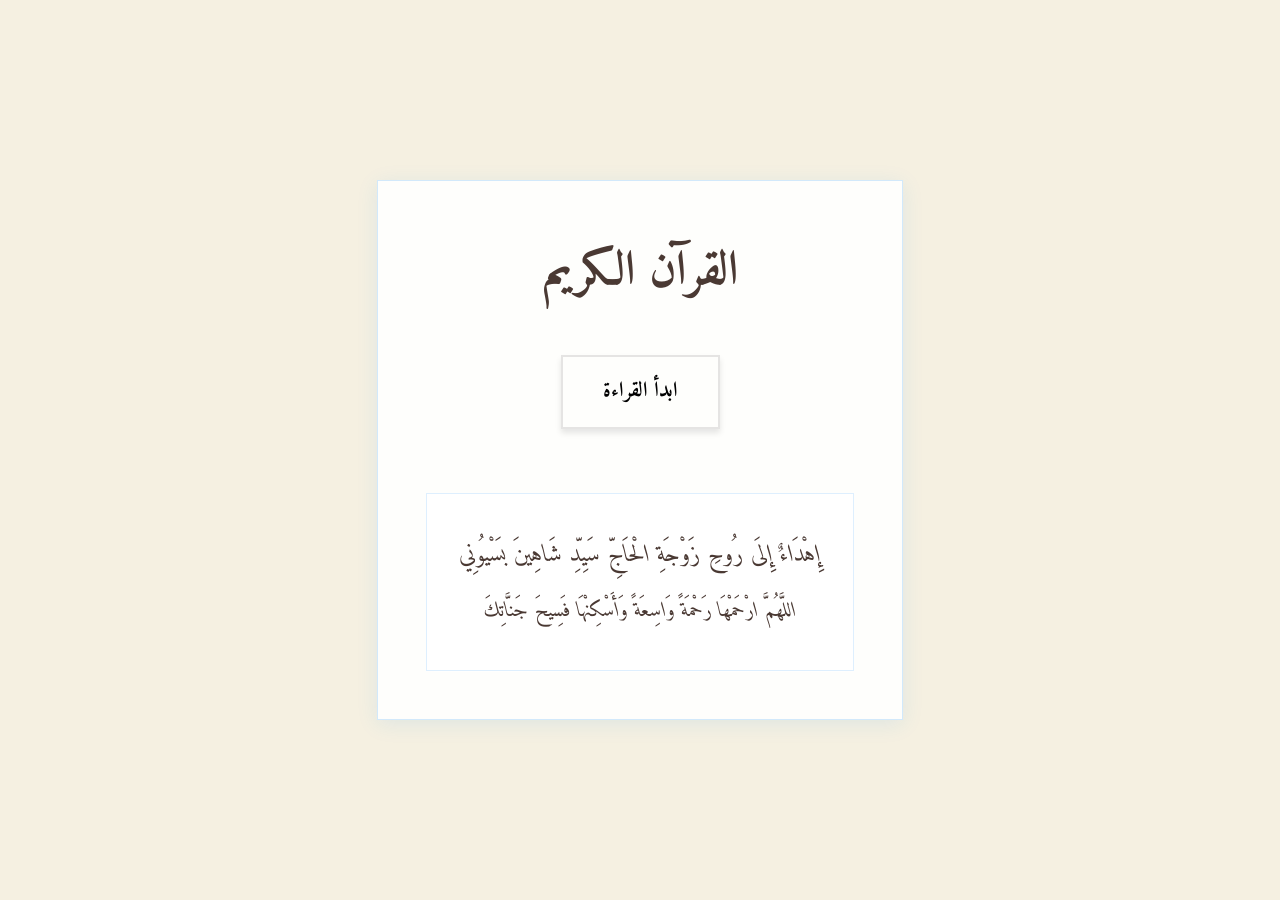
==== quran_backup/index.html @ 2cc12b5a "Add files via upload" ====
<!DOCTYPE html>
<html dir="rtl" lang="ar">
<head>
    <meta charset="UTF-8">
    <meta name="viewport" content="width=device-width, initial-scale=1.0, maximum-scale=1.0, user-scalable=no">
    <meta http-equiv="X-UA-Compatible" content="IE=edge">
    <title>القرآن الكريم</title>
    <link rel="stylesheet" href="styles.css">
    <link rel="icon" type="image/png" href="https://img.icons8.com/color/96/000000/holy-quran.png">
    <link href="https://fonts.googleapis.com/css2?family=Amiri&display=swap" rel="stylesheet">
    <meta name="description" content="تطبيق القرآن الكريم - اقرأ وتدبر">
</head>
<body>
    <div class="home-page">
        <div class="app-container">
            <div class="main-content">
                <h1 class="app-title">القرآن الكريم</h1>
                <a href="surahs.html" class="start-button menu-button">ابدأ القراءة</a>
                <div class="dedication">
                    <p class="dedication-text">إِهْدَاءٌ إِلَى رُوحِ زَوْجَةِ الْحَاجِّ سَيِّدِ شَاهِينَ بَسْيُونِي</p>
                    <p class="dua">اللَّهُمَّ ارْحَمْهَا رَحْمَةً وَاسِعَةً وَأَسْكِنْهَا فَسِيحَ جَنَّاتِكَ</p>
                </div>
            </div>
        </div>
    </div>
    <script src="script.js"></script>
    <script>
        function initializeSurahPlayButton(surahNumber) {
            // Try multiple selectors to find the surah name element
            const surahNameElements = [
                document.querySelector('.surah-name'),
                document.querySelector('.surah-title'),
                document.querySelector('h1.surah-header')
            ];

            const surahNameElement = surahNameElements.find(el => el !== null);

            if (surahNameElement) {
                // Check if button already exists to prevent duplicates
                if (!surahNameElement.querySelector('.play-full-surah-btn')) {
                    const playFullSurahButton = document.createElement('button');
                    playFullSurahButton.innerHTML = '🔊 استمع للسورة كاملة';
                    playFullSurahButton.className = 'play-full-surah-btn';
                    playFullSurahButton.addEventListener('click', () => {
                        playSurah(surahNumber);
                    });
                    surahNameElement.appendChild(playFullSurahButton);
                }
            } else {
                console.warn('Could not find surah name element');
            }
        }

        // Multiple event listeners to ensure the button is added
        document.addEventListener('DOMContentLoaded', () => {
            const surahNumberMatch = window.location.href.match(/surah\/(\d+)/);
            if (surahNumberMatch) {
                const surahNumber = parseInt(surahNumberMatch[1]);
                initializeSurahPlayButton(surahNumber);
            }
        });

        // Fallback for dynamically loaded content
        window.addEventListener('load', () => {
            const surahNumberMatch = window.location.href.match(/surah\/(\d+)/);
            if (surahNumberMatch) {
                const surahNumber = parseInt(surahNumberMatch[1]);
                initializeSurahPlayButton(surahNumber);
            }
        });
    </script>
</body>
</html>
---- quran_backup/styles.css ----
/* مخطط الألوان والتصميم الاستجابي */
:root {
    /* الألوان للوضع الفاتح (مستوحاة من المصاحف التقليدية) */
    --bg-primary: #f5f0e1;  /* لون ورقي دافئ */
    --bg-secondary: #f9f4eb;  /* درجة فاتحة من الخلفية */
    --text-primary: #4a3933;  /* بني داكن للنص الرئيسي */
    --text-secondary: #6d5d4e;  /* بني متوسط للنص الثانوي */
    --accent-color: #8b4513;  /* بني مائل للذهبي */
    --border-color: #d2b48c;  /* لون الجلد الفاتح */
    --shadow-color: rgba(139, 69, 19, 0.1);  /* ظل بني فاتح */
}

/* الوضع الداكن */
@media (prefers-color-scheme: dark) {
    :root {
        --bg-primary: #1a1a1a;  /* بني مظلم */
        --bg-secondary: #2c2c2c;  /* بني أغمق قليلاً */
        --text-primary: #e6d2b5;  /* لون ذهبي فاتح للنص */
        --text-secondary: #c4a87d;  /* لون ذهبي متوسط */
        --accent-color: #d4af37;  /* ذهبي */
        --border-color: #3c3c3c;  /* حدود داكنة */
        --shadow-color: rgba(212, 175, 55, 0.1);  /* ظل ذهبي فاتح */
    }
}

/* تصميم استجابي وعام */
* {
    margin: 0;
    padding: 0;
    box-sizing: border-box;
}

body {
    background-color: var(--bg-primary);
    color: var(--text-primary);
    font-family: 'Traditional Arabic', 'Scheherazade', 'Amiri', sans-serif;
    line-height: 1.8;
    transition: background-color 0.3s, color 0.3s;
    direction: rtl;
}

/* الصفحة الرئيسية - تصميم استجابي */
.home-page {
    display: flex;
    flex-direction: column;
    align-items: center;
    justify-content: center;
    min-height: 100vh;
    padding: 1rem;
    background-color: var(--bg-primary);
}

.main-content {
    width: 100%;
    max-width: 600px;
    background-color: var(--bg-secondary);
    border-radius: 20px;
    padding: 2rem;
    box-shadow: 0 10px 30px var(--shadow-color);
    text-align: center;
    transition: all 0.3s ease;
}

.app-title {
    color: var(--accent-color);
    font-size: 2.5rem;
    margin-bottom: 1.5rem;
    font-weight: bold;
}

.start-button {
    display: inline-block;
    background-color: var(--accent-color);
    color: #000000;  /* تغيير لون النص إلى الأسود */
    text-decoration: none;
    padding: 1rem 2rem;
    border-radius: 10px;
    margin: 1rem 0;
    transition: all 0.3s ease;
    font-size: 1.2rem;
    border: 2px solid rgba(0, 0, 0, 0.1);
    box-shadow: 0 4px 6px rgba(0, 0, 0, 0.1);
    font-weight: bold;  /* زيادة سمك الخط للوضوح */
}

.start-button:hover {
    transform: translateY(-5px);
    box-shadow: 0 5px 15px var(--shadow-color);
    border-color: rgba(0, 0, 0, 0.2);
    color: #000000;  /* الحفاظ على اللون الأسود عند التحويم */
}

.dedication {
    background-color: var(--bg-primary);
    border-radius: 10px;
    padding: 1rem;
    margin-top: 1rem;
    border: 1px solid var(--border-color);
}

.dedication-text, .dua {
    color: var(--text-secondary);
    font-style: italic;
    margin: 0.5rem 0;
}

/* استجابة الشاشات */
@media screen and (max-width: 768px) {
    .main-content {
        width: 95%;
        padding: 1rem;
    }

    .app-title {
        font-size: 2rem;
    }

    .start-button {
        padding: 0.8rem 1.5rem;
        font-size: 1rem;
    }
}

@media screen and (max-width: 480px) {
    .main-content {
        border-radius: 15px;
        padding: 1rem;
    }

    .app-title {
        font-size: 1.8rem;
    }

    .start-button {
        padding: 0.6rem 1.2rem;
        font-size: 0.9rem;
    }
}

/* تحسين الشفافية والتباين */
.main-content, .dedication {
    backdrop-filter: blur(10px);
    -webkit-backdrop-filter: blur(10px);
    background-color: rgba(var(--bg-secondary-rgb), 0.8);
}

/* تنسيقات عامة */
body {
    font-family: 'Traditional Arabic', 'Scheherazade', 'Amiri', sans-serif;
    background-color: var(--bg-primary);
    color: var(--text-primary);
    line-height: 1.8;
    transition: background-color 0.3s, color 0.3s;
    direction: rtl;
}

/* الصفحة الرئيسية */
.home-page {
    min-height: 100vh;
    display: flex;
    align-items: center;
    justify-content: center;
    padding: 2rem;
    background: linear-gradient(135deg, var(--background-color) 0%, #E1F5FE 100%);
}

.main-content {
    background: rgba(255, 255, 255, 0.9);
    border-radius: var(--border-radius);
    padding: 3rem;
    text-align: center;
    box-shadow: 0 4px 20px rgba(33, 150, 243, 0.1);
    border: 1px solid rgba(33, 150, 243, 0.2);
    backdrop-filter: blur(10px);
    -webkit-backdrop-filter: blur(10px);
    max-width: 600px;
    width: 100%;
}

.app-header {
    text-align: center;
    padding: 2rem 1rem;
    margin-bottom: 2rem;
    background: rgba(255, 255, 255, 0.9);
    border-radius: var(--border-radius);
    box-shadow: 0 4px 20px rgba(33, 150, 243, 0.1);
    backdrop-filter: blur(10px);
    -webkit-backdrop-filter: blur(10px);
    border: 1px solid rgba(33, 150, 243, 0.2);
}

.logo-container {
    display: flex;
    flex-direction: column;
    align-items: center;
    gap: 1rem;
    margin-bottom: 2rem;
}

.app-logo {
    display: none;
}

.app-title {
    font-size: clamp(2rem, 5vw, 3rem);
    color: var(--primary-color);
    margin-bottom: 1.5rem;
    animation: fadeIn 1s ease 0.3s both;
}

.start-button {
    background-color: var(--primary-color);
    color: #000000;  /* تغيير لون النص إلى الأسود */
    padding: 1rem 2.5rem;
    border: none;
    border-radius: var(--border-radius);
    font-size: clamp(1.1rem, 2.5vw, 1.3rem);
    cursor: pointer;
    transition: var(--transition);
    animation: fadeIn 1s ease 0.6s both;
    text-decoration: none;
    display: inline-block;
    border: 2px solid rgba(0, 0, 0, 0.1);  /* حواف خفيفة باللون الأسود */
    box-shadow: 0 4px 6px rgba(0, 0, 0, 0.1);  /* ظل خفيف */
}

.start-button:hover {
    background-color: var(--secondary-color);
    transform: translateY(-2px);
    box-shadow: 0 4px 12px rgba(33, 150, 243, 0.3);
    border-color: rgba(0, 0, 0, 0.2);  /* تغير لون الحواف عند التحويم */
}

.dedication {
    margin-top: 3rem;
    padding: 2rem;
    border-radius: var(--border-radius);
    background: rgba(255, 255, 255, 0.8);
    border: 1px solid rgba(33, 150, 243, 0.15);
    animation: fadeIn 1s ease 0.9s both;
}

.dedication-text {
    font-family: 'Amiri', serif;
    color: var(--text-color);
    font-size: clamp(1.2rem, 3vw, 1.5rem);
    margin: 0.5rem 0;
    line-height: 1.8;
}

.dedication .dua {
    font-family: 'Amiri', serif;
    color: var(--primary-color);
    font-size: clamp(1.1rem, 2.5vw, 1.3rem);
    margin-top: 1rem;
    line-height: 1.8;
}

/* أزرار التنقل */
.nav-buttons {
    position: fixed;
    top: 1rem;
    right: 1rem;
    display: flex;
    gap: 0.5rem;
    z-index: 1000;
}

.nav-button {
    background: white;
    color: var(--primary-color);
    padding: 0.8rem 1.2rem;
    border-radius: var(--border-radius);
    text-decoration: none;
    font-size: 0.9rem;
    border: 1px solid rgba(33, 150, 243, 0.2);
    box-shadow: 0 2px 8px rgba(33, 150, 243, 0.1);
    transition: all 0.3s ease;
    display: flex;
    align-items: center;
    gap: 0.5rem;
}

.nav-button:hover {
    transform: translateY(-2px);
    box-shadow: 0 4px 12px rgba(33, 150, 243, 0.2);
    background: var(--primary-color);
    color: white;
}

.nav-button span {
    font-size: 1.2rem;
}

/* صفحة اختيار السورة */
.surah-selection {
    max-width: 1200px;
    margin: 2rem auto;
    padding: 1rem;
}

.surah-grid {
    display: grid;
    grid-template-columns: repeat(auto-fill, minmax(200px, 1fr));
    gap: 1.5rem;
    padding: 1rem;
}

.surah-card {
    background: var(--bg-secondary);
    border-radius: var(--border-radius);
    padding: 1.5rem;
    text-align: center;
    cursor: pointer;
    transition: all 0.3s ease;
    position: relative;
    overflow: hidden;
    border: 1px solid var(--border-color);
    box-shadow: 0 4px 6px var(--shadow-color);
    backdrop-filter: blur(10px);
    -webkit-backdrop-filter: blur(10px);
}

.surah-card:hover {
    transform: translateY(-5px);
    box-shadow: 0 8px 15px var(--shadow-color);
    border-color: var(--primary-color);
}

.surah-card::before {
    content: '';
    position: absolute;
    top: 0;
    left: 0;
    width: 100%;
    height: 100%;
    background: linear-gradient(135deg, rgba(33, 150, 243, 0.1) 0%, rgba(255, 255, 255, 0) 100%);
    opacity: 0;
    transition: opacity 0.3s ease;
}

.surah-card:hover::before {
    opacity: 1;
}

.surah-number {
    position: absolute;
    top: 0.5rem;
    right: 0.5rem;
    background: var(--primary-color);
    color: white;
    width: 2rem;
    height: 2rem;
    border-radius: 50%;
    display: flex;
    align-items: center;
    justify-content: center;
    font-size: 0.9rem;
}

.surah-name {
    display: flex;
    align-items: center;
    justify-content: space-between;
    font-size: 1.5rem;
    color: var(--primary-color);
    margin: 1rem 0;
    font-weight: bold;
}

.play-full-surah-btn {
    background: none;
    border: none;
    cursor: pointer;
    font-size: 20px;
    padding: 5px;
    transition: transform 0.2s;
}

.play-full-surah-btn:hover {
    transform: scale(1.2);
}

.play-full-surah-btn::before {
    content: '🔊';
}

.surah-info {
    color: var(--text-color);
    font-size: 0.9rem;
    opacity: 0.8;
}

/* صفحة القراءة */
.quran-page {
    max-width: 800px;
    margin: 2rem auto;
    padding: 1rem;
}

.surah-header {
    display: flex;
    flex-direction: column;
    align-items: center;
    text-align: center;
    margin-bottom: 20px;
    padding: 15px;
    background-color: var(--background-light);
    border-radius: 10px;
}

.surah-name-container {
    display: flex;
    flex-direction: column;
    align-items: center;
}

#surah-title {
    font-size: 2rem;
    color: var(--primary-color);
    margin-bottom: 10px;
}

.surah-info {
    color: var(--text-secondary);
    font-size: 0.9rem;
    display: flex;
    align-items: center;
    gap: 10px;
}

.surah-info .separator {
    margin: 0 5px;
}

.bismillah {
    font-size: 1.8rem;
    color: var(--text-secondary);
    margin: 2rem 0 1rem;
    text-align: center;
    font-style: italic;
}

.ayat-container {
    background: var(--bg-secondary);
    border-radius: var(--border-radius);
    padding: 2rem;
    border: 1px solid var(--border-color);
    box-shadow: 0 4px 20px rgba(33, 150, 243, 0.1);
    backdrop-filter: blur(10px);
    -webkit-backdrop-filter: blur(10px);
}

.aya-container {
    padding: 1.5rem;
    margin: 1rem 0;
    border-radius: var(--border-radius);
    background: var(--bg-secondary);
    border: 1px solid var(--border-color);
    position: relative;
    transition: all 0.3s ease;
}

.aya-container:hover {
    background: rgba(255, 255, 255, 0.95);
    border-color: var(--primary-color);
    box-shadow: 0 4px 12px rgba(33, 150, 243, 0.1);
}

.aya {
    font-size: 1.5rem;
    line-height: 2.5;
    color: var(--text-primary);
    text-align: justify;
    position: relative;
}

.aya-number {
    display: inline-block;
    background: var(--primary-color);
    color: white;
    width: 2rem;
    height: 2rem;
    border-radius: 50%;
    font-size: 0.9rem;
    line-height: 2rem;
    text-align: center;
    margin: 0 0.5rem;
}

.aya-controls {
    position: absolute;
    top: 1rem;
    left: 1rem;
    display: flex;
    gap: 0.5rem;
    opacity: 0;
    transition: opacity 0.3s ease;
    z-index: 10;
}

.aya-container:hover .aya-controls {
    opacity: 1;
}

.aya-controls button {
    background: var(--accent-color);
    color: white;
    border: none;
    width: 2.5rem;
    height: 2.5rem;
    border-radius: 50%;
    cursor: pointer;
    display: flex;
    align-items: center;
    justify-content: center;
    font-size: 1.2rem;
    transition: all 0.3s ease;
    box-shadow: 0 2px 8px rgba(33, 150, 243, 0.1);
    padding: 0;
    line-height: 1;
}

.aya-controls button:hover {
    background: var(--primary-color);
    color: white;
    transform: scale(1.1);
    box-shadow: 0 4px 12px rgba(33, 150, 243, 0.2);
}

.surah-play-container {
    display: flex;
    justify-content: center;
    width: 100%;
    margin-bottom: 20px;
}

.full-surah-btn {
    background-color: var(--primary-color);
    color: white;
    border: none;
    padding: 15px 30px;
    font-size: 1.2rem;
    font-weight: bold;
    border-radius: 10px;
    cursor: pointer;
    display: flex;
    align-items: center;
    justify-content: center;
    gap: 10px;
    transition: background-color 0.3s ease, transform 0.2s ease;
    box-shadow: 0 4px 6px rgba(0, 0, 0, 0.1);
}

.full-surah-btn:hover {
    background-color: var(--secondary-color);
    transform: scale(1.05);
}

.full-surah-btn:active {
    transform: scale(0.95);
}

/* رسالة الخطأ */
.error-message {
    position: fixed;
    bottom: 2rem;
    left: 50%;
    transform: translateX(-50%);
    background: #ff5252;
    color: white;
    padding: 1rem 2rem;
    border-radius: var(--border-radius);
    z-index: 1000;
    animation: slideUp 0.3s ease;
}

@keyframes slideUp {
    from {
        transform: translate(-50%, 100%);
        opacity: 0;
    }
    to {
        transform: translate(-50%, 0);
        opacity: 1;
    }
}

/* مشغل الصوت المنبثق */
.floating-player {
    position: fixed;
    top: 50%;
    left: 50%;
    transform: translate(-50%, -50%);
    background: rgba(255, 255, 255, 0.95);
    border-radius: var(--border-radius);
    padding: 1.5rem;
    box-shadow: 0 8px 32px rgba(33, 150, 243, 0.2);
    border: 1px solid rgba(33, 150, 243, 0.2);
    backdrop-filter: blur(10px);
    -webkit-backdrop-filter: blur(10px);
    z-index: 1000;
    width: 90%;
    max-width: 400px;
    transition: all 0.3s ease;
}

.floating-player.minimized {
    transform: translate(-50%, 0);
    bottom: 20px;
    top: auto;
    padding: 0.8rem;
}

.player-header {
    display: flex;
    align-items: center;
    justify-content: space-between;
    margin-bottom: 1rem;
}

.player-title {
    display: flex;
    align-items: center;
    gap: 0.5rem;
    color: var(--primary-color);
    font-size: 1.1rem;
}

.player-icon {
    font-size: 1.3rem;
}

.reader-select {
    padding: 0.5rem;
    border-radius: var(--border-radius);
    border: 1px solid rgba(33, 150, 243, 0.2);
    background: white;
    color: var(--text-color);
    cursor: pointer;
    transition: all 0.3s ease;
}

.reader-select:hover {
    border-color: var(--primary-color);
}

.player-controls {
    width: 100%;
}

.player-controls audio {
    width: 100%;
    margin: 0.5rem 0;
}

.minimize-button,
.close-button {
    position: absolute;
    background: none;
    border: none;
    font-size: 1.2rem;
    cursor: pointer;
    color: var(--text-color);
    opacity: 0.7;
    transition: all 0.3s ease;
    padding: 0.3rem 0.6rem;
}

.minimize-button {
    top: 0.5rem;
    left: 2.5rem;
}

.close-button {
    top: 0.5rem;
    left: 0.5rem;
}

.minimize-button:hover,
.close-button:hover {
    opacity: 1;
    color: var(--primary-color);
}

/* تحسين شكل عنصر audio */
audio {
    border-radius: var(--border-radius);
    background: white;
}

audio::-webkit-media-controls-panel {
    background: white;
}

audio::-webkit-media-controls-play-button,
audio::-webkit-media-controls-mute-button {
    border-radius: 50%;
    background: var(--primary-color);
    color: white;
}

/* الرسوم المتحركة */
@keyframes fadeIn {
    from {
        opacity: 0;
    }
    to {
        opacity: 1;
    }
}

@keyframes fadeInDown {
    from {
        opacity: 0;
        transform: translateY(-20px);
    }
    to {
        opacity: 1;
        transform: translateY(0);
    }
}

/* تحسينات للشاشات الصغيرة */
@media (max-width: 768px) {
    .surah-grid {
        grid-template-columns: repeat(auto-fill, minmax(200px, 1fr));
    }
    
    .audio-player {
        padding: 0.8rem;
    }
    
    .aya {
        font-size: clamp(18px, 3.5vw, 24px);
    }
    
    .app-logo {
        width: 80px;
    }
    
    .app-header h1 {
        font-size: 1.5rem;
    }
}

@media (max-width: 480px) {
    .main-content {
        border-radius: 15px;
        padding: 1rem;
    }

    .app-title {
        font-size: 1.8rem;
    }

    .start-button {
        padding: 0.6rem 1.2rem;
        font-size: 0.9rem;
    }
}

/* نافذة التفسير */
.tafseer-modal {
    position: fixed;
    top: 0;
    left: 0;
    width: 100%;
    height: 100%;
    background: rgba(0, 0, 0, 0.5);
    display: flex;
    align-items: center;
    justify-content: center;
    z-index: 1000;
}

.tafseer-content {
    background: white;
    padding: 2rem;
    border-radius: var(--border-radius);
    max-width: 80%;
    max-height: 80vh;
    overflow-y: auto;
    position: relative;
    box-shadow: 0 4px 20px rgba(0, 0, 0, 0.2);
}

.close-btn {
    position: absolute;
    top: 1rem;
    right: 1rem;
    background: none;
    border: none;
    font-size: 1.5rem;
    cursor: pointer;
    color: var(--text-color);
    opacity: 0.7;
    transition: opacity 0.3s ease;
}

.close-btn:hover {
    opacity: 1;
}

.tafseer-text {
    font-size: 1.2rem;
    line-height: 1.8;
    color: var(--text-color);
    text-align: justify;
    margin-top: 1rem;
}

/* مشغل الصوت */
#audioPlayer {
    position: fixed;
    bottom: 1rem;
    left: 50%;
    transform: translateX(-50%);
    z-index: 1000;
    background: white;
    padding: 0.5rem 1rem;
    border-radius: var(--border-radius);
    box-shadow: 0 4px 20px rgba(0, 0, 0, 0.2);
    display: block !important;
}

#audioPlayer:not([src]) {
    display: none !important;
}

/* تنسيق قائمة القراء */
.reciter-selector {
    display: flex;
    justify-content: center;
    margin: 1rem 0;
}

#reciter-select {
    background-color: var(--bg-secondary);
    color: var(--text-primary);
    border: 2px solid var(--border-color);
    border-radius: 8px;
    padding: 0.5rem 1rem;
    font-size: 1rem;
    transition: all 0.3s ease;
    appearance: none;
    -webkit-appearance: none;
    -moz-appearance: none;
    background-image: url("data:image/svg+xml;utf8,<svg fill='%234a3933' height='24' viewBox='0 0 24 24' width='24' xmlns='http://www.w3.org/2000/svg'><path d='M7 10l5 5 5-5z'/><path d='M0 0h24v24H0z' fill='none'/></svg>");
    background-repeat: no-repeat;
    background-position-x: 95%;
    background-position-y: 50%;
    padding-right: 2rem;
}

#reciter-select:hover {
    border-color: var(--accent-color);
    box-shadow: 0 4px 6px var(--shadow-color);
}

@media (prefers-color-scheme: dark) {
    #reciter-select {
        background-image: url("data:image/svg+xml;utf8,<svg fill='%23e6d2b5' height='24' viewBox='0 0 24 24' width='24' xmlns='http://www.w3.org/2000/svg'><path d='M7 10l5 5 5-5z'/><path d='M0 0h24v24H0z' fill='none'/></svg>");
    }
}

/* تنسيق مشغل الصوت */
.audio-container {
    position: fixed;
    bottom: 0;
    left: 0;
    width: 100%;
    background-color: var(--bg-secondary);
    padding: 10px;
    box-shadow: 0 -4px 10px var(--shadow-color);
    z-index: 1000;
    transition: all 0.3s ease;
}

#audio-player {
    width: 100%;
    max-width: 600px;
    margin: 0 auto;
    display: block;
    background-color: var(--bg-primary);
    border-radius: 10px;
    padding: 10px;
}

/* تحسين مظهر مشغل الصوت في الوضع الداكن */
@media (prefers-color-scheme: dark) {
    .audio-container {
        background-color: var(--bg-primary);
    }

    #audio-player {
        background-color: var(--bg-secondary);
    }
}

/* استجابة الشاشات الصغيرة */
@media screen and (max-width: 768px) {
    .audio-container {
        padding: 5px;
    }

    #audio-player {
        padding: 5px;
    }
}

/* تنسيقات تظليل الآية أثناء التشغيل */
.aya-container.playing {
    background-color: var(--accent-color);
    color: var(--bg-secondary);
    transition: all 0.3s ease;
    animation: pulse 1s infinite alternate;
}

.aya-container.playing .aya {
    color: var(--bg-secondary);
}

.aya-container.playing .aya-number {
    color: var(--bg-secondary);
    opacity: 0.8;
}

@keyframes pulse {
    from {
        transform: scale(1);
        opacity: 1;
    }
    to {
        transform: scale(1.02);
        opacity: 0.9;
    }
}

/* تنسيقات النافذة المنبثقة للاستماع */
.audio-modal {
    position: fixed;
    top: 0;
    left: 0;
    width: 100%;
    height: 100%;
    background-color: rgba(0, 0, 0, 0.5);
    display: flex;
    justify-content: center;
    align-items: center;
    z-index: 1000;
    backdrop-filter: blur(5px);
}

.audio-modal-content {
    background-color: var(--bg-secondary);
    border-radius: 15px;
    width: 90%;
    max-width: 500px;
    padding: 20px;
    box-shadow: 0 10px 30px var(--shadow-color);
    position: relative;
    text-align: center;
}

.audio-modal-header {
    display: flex;
    justify-content: space-between;
    align-items: center;
    margin-bottom: 20px;
}

.audio-modal-header h3 {
    margin: 0;
    color: var(--primary-color);
}

.close-modal-btn {
    background: none;
    border: none;
    font-size: 2rem;
    color: var(--text-secondary);
    cursor: pointer;
    transition: color 0.3s ease;
}

.close-modal-btn:hover {
    color: var(--accent-color);
}

.reciter-selector {
    margin-bottom: 20px;
}

.reciter-selector label {
    display: block;
    margin-bottom: 10px;
    color: var(--text-primary);
}

.reciter-selector select {
    width: 100%;
    padding: 10px;
    border: 2px solid var(--border-color);
    border-radius: 8px;
    background-color: var(--bg-primary);
    color: var(--text-primary);
    appearance: none;
    -webkit-appearance: none;
    -moz-appearance: none;
    background-image: url("data:image/svg+xml;utf8,<svg fill='%234a3933' height='24' viewBox='0 0 24 24' width='24' xmlns='http://www.w3.org/2000/svg'><path d='M7 10l5 5 5-5z'/><path d='M0 0h24v24H0z' fill='none'/></svg>");
    background-repeat: no-repeat;
    background-position-x: 95%;
    background-position-y: 50%;
    padding-right: 2rem;
}

.audio-modal-actions {
    margin-top: 20px;
}

#play-ayah-btn {
    background-color: var(--accent-color);
    color: var(--bg-secondary);
    border: none;
    padding: 10px 20px;
    border-radius: 8px;
    cursor: pointer;
    transition: all 0.3s ease;
}

#play-ayah-btn:hover {
    opacity: 0.9;
    transform: translateY(-2px);
}

/* تنسيقات الوضع الداكن */
@media (prefers-color-scheme: dark) {
    .reciter-selector select {
        background-image: url("data:image/svg+xml;utf8,<svg fill='%23e6d2b5' height='24' viewBox='0 0 24 24' width='24' xmlns='http://www.w3.org/2000/svg'><path d='M7 10l5 5 5-5z'/><path d='M0 0h24v24H0z' fill='none'/></svg>");
    }
}

/* استايل زر تشغيل السورة كاملة */
.play-full-surah-btn {
    background-color: #4CAF50;
    color: white;
    border: none;
    padding: 8px 16px;
    text-align: center;
    text-decoration: none;
    display: inline-block;
    font-size: 14px;
    margin-right: 10px;
    cursor: pointer;
    border-radius: 4px;
    transition: background-color 0.3s ease;
}

.play-full-surah-btn:hover {
    background-color: #45a049;
}

/* تعديل على نافذة الصوت لعرض تقدم السورة */
.surah-progress {
    display: flex;
    justify-content: space-between;
    margin-top: 10px;
    font-size: 14px;
    color: #666;
}

/* تنسيقات عرض الآية في نافذة الصوت */
.ayah-text-container {
    background-color: rgba(241, 241, 241, 0.5);
    border-radius: 10px;
    padding: 15px;
    margin-top: 15px;
    text-align: center;
    box-shadow: 0 2px 5px rgba(0, 0, 0, 0.05);
}

.ayah-info {
    display: flex;
    justify-content: space-between;
    margin-bottom: 10px;
    color: var(--text-secondary);
    font-size: 0.9em;
}

.ayah-text-display {
    font-size: 1.1em;
    line-height: 1.6;
    color: var(--text-primary);
    font-weight: 500;
}

.audio-modal .audio-progress {
    display: flex;
    justify-content: space-between;
    margin-top: 10px;
    color: var(--text-secondary);
    font-size: 0.9em;
}

/* تحسين تصميم المشغل الصوتي */
.audio-modal .audio-player-container {
    display: flex;
    flex-direction: column;
    align-items: center;
    gap: 15px;
    padding: 20px;
}

.audio-modal .reciter-dropdown {
    width: 100%;
    padding: 8px;
    border-radius: 5px;
    border: 1px solid var(--border-color);
    background-color: var(--background-secondary);
    color: var(--text-primary);
    margin-bottom: 10px;
}

.audio-modal #modal-audio-player {
    width: 100%;
    margin-bottom: 10px;
}

/* تنسيق الآية الحالية أثناء التشغيل */
.aya-container.current-ayah {
    background-color: rgba(52, 152, 219, 0.1);
    border-right: 4px solid #3498db;
    transition: all 0.3s ease;
    scroll-margin-top: 150px; /* مسافة من أعلى الصفحة للتمرير */
}

.aya-container.current-ayah .aya-text {
    color: #2980b9;
    font-weight: bold;
}
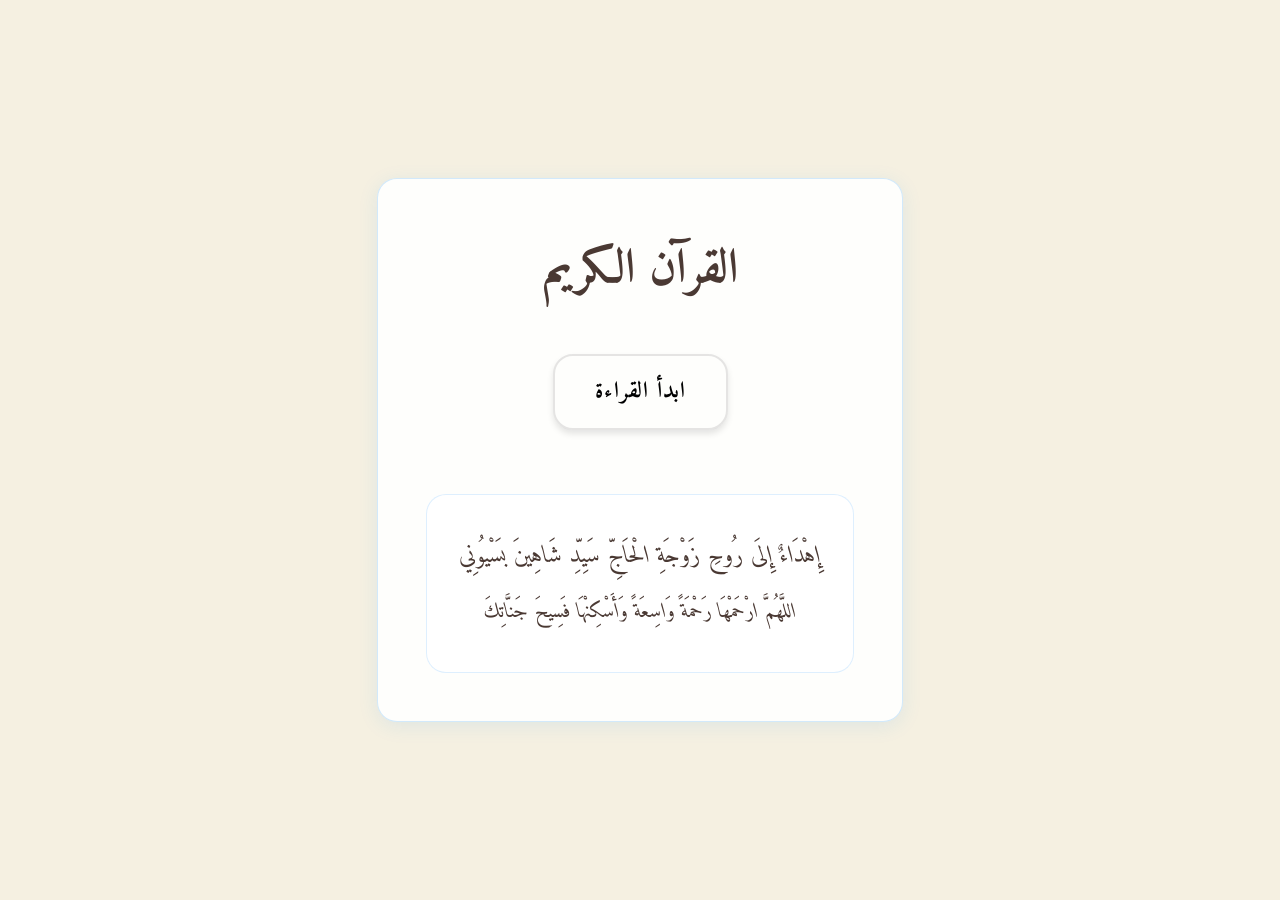
==== commit 9e76d36a: "Add files via upload" ====
--- a/quran_backup/index.html
+++ b/quran_backup/index.html
@@ -2,7 +2,11 @@
 <html dir="rtl" lang="ar">
 <head>
     <meta charset="UTF-8">
-    <meta name="viewport" content="width=device-width, initial-scale=1.0, maximum-scale=1.0, user-scalable=no">
+    <meta name="viewport" content="width=device-width, initial-scale=1.0, maximum-scale=1.0, user-scalable=no, viewport-fit=cover">
+    <meta name="theme-color" content="#f5f0e1">
+    <meta name="mobile-web-app-capable" content="yes">
+    <meta name="apple-mobile-web-app-capable" content="yes">
+    <meta name="apple-mobile-web-app-status-bar-style" content="default">
     <meta http-equiv="X-UA-Compatible" content="IE=edge">
     <title>القرآن الكريم</title>
     <link rel="stylesheet" href="styles.css">
--- a/quran_backup/styles.css
+++ b/quran_backup/styles.css
@@ -8,6 +8,10 @@
     --accent-color: #8b4513;  /* بني مائل للذهبي */
     --border-color: #d2b48c;  /* لون الجلد الفاتح */
     --shadow-color: rgba(139, 69, 19, 0.1);  /* ظل بني فاتح */
+    --border-radius-sm: 15px;     /* Small radius */
+    --border-radius-md: 20px;     /* Medium radius */
+    --border-radius-lg: 25px;     /* Large radius */
+    --border-radius-full: 50%;    /* Fully rounded */
 }
 
 /* الوضع الداكن */
@@ -48,13 +52,14 @@
     min-height: 100vh;
     padding: 1rem;
     background-color: var(--bg-primary);
+    border-radius: var(--border-radius-md);
 }
 
 .main-content {
     width: 100%;
     max-width: 600px;
     background-color: var(--bg-secondary);
-    border-radius: 20px;
+    border-radius: var(--border-radius-md);
     padding: 2rem;
     box-shadow: 0 10px 30px var(--shadow-color);
     text-align: center;
@@ -74,13 +79,15 @@
     color: #000000;  /* تغيير لون النص إلى الأسود */
     text-decoration: none;
     padding: 1rem 2rem;
-    border-radius: 10px;
+    border-radius: var(--border-radius-md); /* Rounded corners */
     margin: 1rem 0;
     transition: all 0.3s ease;
-    font-size: 1.2rem;
+    font-size: 1.4rem; /* Increased from 1.2rem */
+    font-weight: 900; /* Extra bold */
     border: 2px solid rgba(0, 0, 0, 0.1);
     box-shadow: 0 4px 6px rgba(0, 0, 0, 0.1);
-    font-weight: bold;  /* زيادة سمك الخط للوضوح */
+    text-transform: uppercase; /* Optional: make text uppercase for more impact */
+    letter-spacing: 1px; /* Optional: add slight letter spacing */
 }
 
 .start-button:hover {
@@ -92,7 +99,7 @@
 
 .dedication {
     background-color: var(--bg-primary);
-    border-radius: 10px;
+    border-radius: var(--border-radius-md);
     padding: 1rem;
     margin-top: 1rem;
     border: 1px solid var(--border-color);
@@ -117,13 +124,15 @@
 
     .start-button {
         padding: 0.8rem 1.5rem;
-        font-size: 1rem;
+        font-size: 1.2rem; /* Slightly larger on mobile */
+        border-radius: var(--border-radius-sm);
+        letter-spacing: 0.5px;
     }
 }
 
 @media screen and (max-width: 480px) {
     .main-content {
-        border-radius: 15px;
+        border-radius: var(--border-radius-lg);
         padding: 1rem;
     }
 
@@ -137,21 +146,99 @@
     }
 }
 
-/* تحسين الشفافية والتباين */
-.main-content, .dedication {
-    backdrop-filter: blur(10px);
-    -webkit-backdrop-filter: blur(10px);
-    background-color: rgba(var(--bg-secondary-rgb), 0.8);
-}
-
-/* تنسيقات عامة */
-body {
-    font-family: 'Traditional Arabic', 'Scheherazade', 'Amiri', sans-serif;
-    background-color: var(--bg-primary);
-    color: var(--text-primary);
-    line-height: 1.8;
-    transition: background-color 0.3s, color 0.3s;
-    direction: rtl;
+/* Mobile-first responsive improvements */
+@media screen and (max-width: 480px) {
+    body {
+        font-size: 16px; /* Slightly larger base font for readability */
+        line-height: 1.6; /* More compact line height for mobile */
+    }
+
+    .home-page {
+        padding: 0.5rem;
+        justify-content: flex-start; /* Align content to top on mobile */
+    }
+
+    .main-content {
+        width: 100%;
+        margin: 1rem auto;
+        padding: 1rem;
+        border-radius: var(--border-radius-lg);
+        box-shadow: 0 4px 10px rgba(0, 0, 0, 0.05);
+    }
+
+    .app-title {
+        font-size: 1.8rem;
+        margin-bottom: 1rem;
+    }
+
+    .start-button {
+        display: block;
+        width: 100%; /* Full-width button on mobile */
+        padding: 0.8rem 1rem;
+        font-size: 1rem;
+        margin: 1rem 0;
+        border-radius: var(--border-radius-full);
+    }
+
+    .dedication {
+        padding: 0.75rem;
+        margin-top: 0.5rem;
+    }
+
+    .dedication-text, .dua {
+        font-size: 0.9rem;
+    }
+
+    /* Touch target optimization */
+    .start-button, 
+    .menu-button {
+        min-height: 48px; /* Recommended touch target size */
+        min-width: 48px;
+        display: flex;
+        align-items: center;
+        justify-content: center;
+        touch-action: manipulation; /* Prevent double-tap zoom */
+    }
+
+    /* Prevent text scaling */
+    input, 
+    select, 
+    textarea, 
+    button {
+        font-size: 16px; /* Prevents auto-zoom on iOS */
+    }
+}
+
+/* Tablet and small mobile device adjustments */
+@media screen and (min-width: 481px) and (max-width: 768px) {
+    .main-content {
+        width: 90%;
+        padding: 1.5rem;
+    }
+
+    .app-title {
+        font-size: 2.2rem;
+    }
+
+    .start-button {
+        padding: 1rem 1.5rem;
+        font-size: 1.1rem;
+    }
+}
+
+/* Accessibility and performance improvements */
+@media (prefers-reduced-motion: reduce) {
+    * {
+        transition: none !important;
+    }
+}
+
+/* Safe area insets for devices with notches */
+@supports (padding-top: env(safe-area-inset-top)) {
+    .home-page {
+        padding-top: env(safe-area-inset-top);
+        padding-bottom: env(safe-area-inset-bottom);
+    }
 }
 
 /* الصفحة الرئيسية */
@@ -162,11 +249,12 @@
     justify-content: center;
     padding: 2rem;
     background: linear-gradient(135deg, var(--background-color) 0%, #E1F5FE 100%);
+    border-radius: var(--border-radius-md);
 }
 
 .main-content {
     background: rgba(255, 255, 255, 0.9);
-    border-radius: var(--border-radius);
+    border-radius: var(--border-radius-md);
     padding: 3rem;
     text-align: center;
     box-shadow: 0 4px 20px rgba(33, 150, 243, 0.1);
@@ -182,7 +270,7 @@
     padding: 2rem 1rem;
     margin-bottom: 2rem;
     background: rgba(255, 255, 255, 0.9);
-    border-radius: var(--border-radius);
+    border-radius: var(--border-radius-md);
     box-shadow: 0 4px 20px rgba(33, 150, 243, 0.1);
     backdrop-filter: blur(10px);
     -webkit-backdrop-filter: blur(10px);
@@ -213,7 +301,7 @@
     color: #000000;  /* تغيير لون النص إلى الأسود */
     padding: 1rem 2.5rem;
     border: none;
-    border-radius: var(--border-radius);
+    border-radius: var(--border-radius-md); /* Rounded corners instead of full circle */
     font-size: clamp(1.1rem, 2.5vw, 1.3rem);
     cursor: pointer;
     transition: var(--transition);
@@ -222,6 +310,10 @@
     display: inline-block;
     border: 2px solid rgba(0, 0, 0, 0.1);  /* حواف خفيفة باللون الأسود */
     box-shadow: 0 4px 6px rgba(0, 0, 0, 0.1);  /* ظل خفيف */
+    font-size: 1.4rem; /* Increased from 1.2rem */
+    font-weight: 900; /* Extra bold */
+    text-transform: uppercase; /* Optional: make text uppercase for more impact */
+    letter-spacing: 1px; /* Optional: add slight letter spacing */
 }
 
 .start-button:hover {
@@ -234,7 +326,7 @@
 .dedication {
     margin-top: 3rem;
     padding: 2rem;
-    border-radius: var(--border-radius);
+    border-radius: var(--border-radius-md);
     background: rgba(255, 255, 255, 0.8);
     border: 1px solid rgba(33, 150, 243, 0.15);
     animation: fadeIn 1s ease 0.9s both;
@@ -270,7 +362,7 @@
     background: white;
     color: var(--primary-color);
     padding: 0.8rem 1.2rem;
-    border-radius: var(--border-radius);
+    border-radius: var(--border-radius-md);
     text-decoration: none;
     font-size: 0.9rem;
     border: 1px solid rgba(33, 150, 243, 0.2);
@@ -294,101 +386,121 @@
 
 /* صفحة اختيار السورة */
 .surah-selection {
-    max-width: 1200px;
-    margin: 2rem auto;
+    max-width: 800px; /* Narrower container for list view */
+    margin: 1rem auto;
+    padding: 0.5rem;
+}
+
+.surah-grid {
+    display: flex;
+    flex-direction: column;
+    gap: 0.5rem;
+    padding: 0;
+}
+
+.surah-card {
+    display: flex;
+    flex-direction: column;
+    align-items: center;
+    justify-content: space-between;
+    background-color: var(--bg-secondary);
+    border-radius: var(--border-radius-md);
     padding: 1rem;
-}
-
-.surah-grid {
-    display: grid;
-    grid-template-columns: repeat(auto-fill, minmax(200px, 1fr));
-    gap: 1.5rem;
-    padding: 1rem;
-}
-
-.surah-card {
-    background: var(--bg-secondary);
-    border-radius: var(--border-radius);
-    padding: 1.5rem;
+    transition: all 0.3s ease;
+    cursor: pointer;
+    position: relative;
     text-align: center;
-    cursor: pointer;
-    transition: all 0.3s ease;
-    position: relative;
-    overflow: hidden;
-    border: 1px solid var(--border-color);
-    box-shadow: 0 4px 6px var(--shadow-color);
-    backdrop-filter: blur(10px);
-    -webkit-backdrop-filter: blur(10px);
-}
-
-.surah-card:hover {
-    transform: translateY(-5px);
-    box-shadow: 0 8px 15px var(--shadow-color);
-    border-color: var(--primary-color);
-}
-
-.surah-card::before {
-    content: '';
-    position: absolute;
-    top: 0;
-    left: 0;
-    width: 100%;
-    height: 100%;
-    background: linear-gradient(135deg, rgba(33, 150, 243, 0.1) 0%, rgba(255, 255, 255, 0) 100%);
-    opacity: 0;
-    transition: opacity 0.3s ease;
-}
-
-.surah-card:hover::before {
-    opacity: 1;
-}
-
-.surah-number {
+}
+
+.surah-card .surah-info {
+    font-size: 0.8rem;
+    color: var(--text-secondary);
+    margin-top: 0.5rem;
+    background-color: rgba(0, 0, 0, 0.05);
+    padding: 0.3rem 0.6rem;
+    border-radius: var(--border-radius-sm);
+}
+
+.surah-card .surah-number {
     position: absolute;
     top: 0.5rem;
+    left: 0.5rem;
+    background-color: var(--primary-color);
+    color: white;
+    width: 2.5rem;
+    height: 2.5rem;
+    border-radius: var(--border-radius-full);
+    display: flex;
+    align-items: center;
+    justify-content: center;
+    font-weight: bold;
+}
+
+.surah-card .surah-name {
+    font-weight: bold;
+    margin: 0.5rem 0;
+}
+
+.surah-card .play-surah-btn {
+    position: absolute;
+    bottom: 0.5rem;
     right: 0.5rem;
-    background: var(--primary-color);
+    background-color: var(--accent-color);
     color: white;
-    width: 2rem;
-    height: 2rem;
-    border-radius: 50%;
+    width: 2.5rem;
+    height: 2.5rem;
+    border-radius: var(--border-radius-full);
     display: flex;
     align-items: center;
     justify-content: center;
-    font-size: 0.9rem;
-}
-
-.surah-name {
-    display: flex;
-    align-items: center;
-    justify-content: space-between;
-    font-size: 1.5rem;
+    transition: all 0.3s ease;
+}
+
+.surah-card:hover {
+    transform: scale(1.02);
+    box-shadow: 0 4px 15px rgba(0, 0, 0, 0.1);
+}
+
+.surah-card:hover .surah-info {
+    background-color: rgba(0, 0, 0, 0.1);
+}
+
+.surah-card:hover .surah-name {
     color: var(--primary-color);
-    margin: 1rem 0;
-    font-weight: bold;
-}
-
-.play-full-surah-btn {
-    background: none;
-    border: none;
-    cursor: pointer;
-    font-size: 20px;
-    padding: 5px;
-    transition: transform 0.2s;
-}
-
-.play-full-surah-btn:hover {
-    transform: scale(1.2);
-}
-
-.play-full-surah-btn::before {
-    content: '🔊';
-}
-
-.surah-info {
-    color: var(--text-color);
-    font-size: 0.9rem;
-    opacity: 0.8;
+}
+
+.surah-card:hover .play-surah-btn {
+    background-color: var(--primary-color);
+    transform: scale(1.1);
+}
+
+/* Mobile Responsiveness for List View */
+@media screen and (max-width: 480px) {
+    .surah-selection {
+        padding: 0.25rem;
+    }
+
+    .surah-card {
+        padding: 0.75rem;
+        flex-direction: row-reverse; /* RTL alignment */
+    }
+
+    .surah-number {
+        width: 2rem;
+        height: 2rem;
+        margin-left: 0.5rem;
+        margin-right: 1rem;
+        font-size: 0.9rem;
+    }
+
+    .surah-name {
+        font-size: 1rem;
+    }
+
+    .play-surah-btn {
+        font-size: 1.2rem;
+        margin-left: 0.5rem;
+    }
 }
 
 /* صفحة القراءة */
@@ -406,7 +518,7 @@
     margin-bottom: 20px;
     padding: 15px;
     background-color: var(--background-light);
-    border-radius: 10px;
+    border-radius: var(--border-radius-md);
 }
 
 .surah-name-container {
@@ -443,7 +555,7 @@
 
 .ayat-container {
     background: var(--bg-secondary);
-    border-radius: var(--border-radius);
+    border-radius: var(--border-radius-md);
     padding: 2rem;
     border: 1px solid var(--border-color);
     box-shadow: 0 4px 20px rgba(33, 150, 243, 0.1);
@@ -452,40 +564,49 @@
 }
 
 .aya-container {
+    display: flex;
+    flex-direction: column;
+    align-items: center;
+    justify-content: center;
     padding: 1.5rem;
     margin: 1rem 0;
-    border-radius: var(--border-radius);
+    border-radius: var(--border-radius-md);
     background: var(--bg-secondary);
     border: 1px solid var(--border-color);
     position: relative;
     transition: all 0.3s ease;
-}
-
-.aya-container:hover {
-    background: rgba(255, 255, 255, 0.95);
-    border-color: var(--primary-color);
-    box-shadow: 0 4px 12px rgba(33, 150, 243, 0.1);
+    text-align: center; /* Center text horizontally */
 }
 
 .aya {
     font-size: 1.5rem;
     line-height: 2.5;
     color: var(--text-primary);
-    text-align: justify;
+    text-align: center; /* Ensure text is centered */
     position: relative;
+    width: 100%; /* Full width */
+    display: flex;
+    flex-direction: column;
+    align-items: center;
+    justify-content: center;
 }
 
 .aya-number {
-    display: inline-block;
+    display: flex;
+    align-items: center;
+    justify-content: center;
     background: var(--primary-color);
     color: white;
     width: 2rem;
     height: 2rem;
-    border-radius: 50%;
+    border-radius: var(--border-radius-full);
     font-size: 0.9rem;
-    line-height: 2rem;
-    text-align: center;
-    margin: 0 0.5rem;
+    margin: 0 auto 0.5rem auto; /* Center the number */
+    position: absolute;
+    top: -1rem;
+    left: 50%;
+    transform: translateX(-50%);
+    z-index: 10;
 }
 
 .aya-controls {
@@ -509,7 +630,7 @@
     border: none;
     width: 2.5rem;
     height: 2.5rem;
-    border-radius: 50%;
+    border-radius: var(--border-radius-full);
     cursor: pointer;
     display: flex;
     align-items: center;
@@ -521,11 +642,24 @@
     line-height: 1;
 }
 
-.aya-controls button:hover {
-    background: var(--primary-color);
-    color: white;
-    transform: scale(1.1);
-    box-shadow: 0 4px 12px rgba(33, 150, 243, 0.2);
+.aya-container:hover {
+    background: rgba(255, 255, 255, 0.95);
+    border-color: var(--primary-color);
+    box-shadow: 0 4px 12px rgba(33, 150, 243, 0.1);
+}
+
+/* Responsive Typography */
+@media screen and (max-width: 480px) {
+    .aya {
+        font-size: 1.3rem;
+        line-height: 2.3;
+    }
+    
+    .aya-number {
+        width: 1.8rem;
+        height: 1.8rem;
+        font-size: 0.8rem;
+    }
 }
 
 .surah-play-container {
@@ -542,7 +676,7 @@
     padding: 15px 30px;
     font-size: 1.2rem;
     font-weight: bold;
-    border-radius: 10px;
+    border-radius: var(--border-radius-md);
     cursor: pointer;
     display: flex;
     align-items: center;
@@ -570,7 +704,7 @@
     background: #ff5252;
     color: white;
     padding: 1rem 2rem;
-    border-radius: var(--border-radius);
+    border-radius: var(--border-radius-md);
     z-index: 1000;
     animation: slideUp 0.3s ease;
 }
@@ -593,7 +727,7 @@
     left: 50%;
     transform: translate(-50%, -50%);
     background: rgba(255, 255, 255, 0.95);
-    border-radius: var(--border-radius);
+    border-radius: var(--border-radius-md);
     padding: 1.5rem;
     box-shadow: 0 8px 32px rgba(33, 150, 243, 0.2);
     border: 1px solid rgba(33, 150, 243, 0.2);
@@ -633,7 +767,7 @@
 
 .reader-select {
     padding: 0.5rem;
-    border-radius: var(--border-radius);
+    border-radius: var(--border-radius-md);
     border: 1px solid rgba(33, 150, 243, 0.2);
     background: white;
     color: var(--text-color);
@@ -685,7 +819,7 @@
 
 /* تحسين شكل عنصر audio */
 audio {
-    border-radius: var(--border-radius);
+    border-radius: var(--border-radius-md);
     background: white;
 }
 
@@ -746,7 +880,7 @@
 
 @media (max-width: 480px) {
     .main-content {
-        border-radius: 15px;
+        border-radius: var(--border-radius-lg);
         padding: 1rem;
     }
 
@@ -777,7 +911,7 @@
 .tafseer-content {
     background: white;
     padding: 2rem;
-    border-radius: var(--border-radius);
+    border-radius: var(--border-radius-md);
     max-width: 80%;
     max-height: 80vh;
     overflow-y: auto;
@@ -819,7 +953,7 @@
     z-index: 1000;
     background: white;
     padding: 0.5rem 1rem;
-    border-radius: var(--border-radius);
+    border-radius: var(--border-radius-md);
     box-shadow: 0 4px 20px rgba(0, 0, 0, 0.2);
     display: block !important;
 }
@@ -839,7 +973,7 @@
     background-color: var(--bg-secondary);
     color: var(--text-primary);
     border: 2px solid var(--border-color);
-    border-radius: 8px;
+    border-radius: var(--border-radius-md);
     padding: 0.5rem 1rem;
     font-size: 1rem;
     transition: all 0.3s ease;
@@ -883,7 +1017,7 @@
     margin: 0 auto;
     display: block;
     background-color: var(--bg-primary);
-    border-radius: 10px;
+    border-radius: var(--border-radius-md);
     padding: 10px;
 }
 
@@ -954,7 +1088,7 @@
 
 .audio-modal-content {
     background-color: var(--bg-secondary);
-    border-radius: 15px;
+    border-radius: var(--border-radius-md);
     width: 90%;
     max-width: 500px;
     padding: 20px;
@@ -1002,7 +1136,7 @@
     width: 100%;
     padding: 10px;
     border: 2px solid var(--border-color);
-    border-radius: 8px;
+    border-radius: var(--border-radius-md);
     background-color: var(--bg-primary);
     color: var(--text-primary);
     appearance: none;
@@ -1024,7 +1158,7 @@
     color: var(--bg-secondary);
     border: none;
     padding: 10px 20px;
-    border-radius: 8px;
+    border-radius: var(--border-radius-md);
     cursor: pointer;
     transition: all 0.3s ease;
 }
@@ -1039,6 +1173,34 @@
     .reciter-selector select {
         background-image: url("data:image/svg+xml;utf8,<svg fill='%23e6d2b5' height='24' viewBox='0 0 24 24' width='24' xmlns='http://www.w3.org/2000/svg'><path d='M7 10l5 5 5-5z'/><path d='M0 0h24v24H0z' fill='none'/></svg>");
     }
+}
+
+/* Styles for full surah playback */
+.audio-modal .aya-container {
+    width: 100%; /* Full width within the modal */
+    max-width: 100%;
+    margin: 0.5rem 0;
+    padding: 1rem;
+    transition: all 0.3s ease;
+    overflow: hidden;
+}
+
+.audio-modal .aya-container.playing {
+    background-color: color-mix(in srgb, var(--bg-secondary) 90%, var(--accent-color) 10%);
+    border-color: var(--accent-color);
+    box-shadow: 0 4px 15px rgba(0,0,0,0.1);
+    transform: scale(1.02);
+}
+
+.audio-modal .aya-container .aya {
+    font-size: 1.3rem; /* Slightly smaller font for modal view */
+    line-height: 2.2;
+    transition: all 0.3s ease;
+}
+
+.audio-modal .aya-container.playing .aya {
+    font-weight: bold;
+    color: var(--text-primary);
 }
 
 /* استايل زر تشغيل السورة كاملة */
@@ -1053,7 +1215,7 @@
     font-size: 14px;
     margin-right: 10px;
     cursor: pointer;
-    border-radius: 4px;
+    border-radius: var(--border-radius-md);
     transition: background-color 0.3s ease;
 }
 
@@ -1073,7 +1235,7 @@
 /* تنسيقات عرض الآية في نافذة الصوت */
 .ayah-text-container {
     background-color: rgba(241, 241, 241, 0.5);
-    border-radius: 10px;
+    border-radius: var(--border-radius-md);
     padding: 15px;
     margin-top: 15px;
     text-align: center;
@@ -1115,7 +1277,7 @@
 .audio-modal .reciter-dropdown {
     width: 100%;
     padding: 8px;
-    border-radius: 5px;
+    border-radius: var(--border-radius-md);
     border: 1px solid var(--border-color);
     background-color: var(--background-secondary);
     color: var(--text-primary);
@@ -1132,10 +1294,15 @@
     background-color: rgba(52, 152, 219, 0.1);
     border-right: 4px solid #3498db;
     transition: all 0.3s ease;
-    scroll-margin-top: 150px; /* مسافة من أعلى الصفحة للتمرير */
+    animation: pulse 1s infinite alternate;
 }
 
 .aya-container.current-ayah .aya-text {
     color: #2980b9;
     font-weight: bold;
 }
+
+/* Hide play full surah button on read pages */
+.quran-page .play-full-surah-btn {
+    display: none !important;
+}
